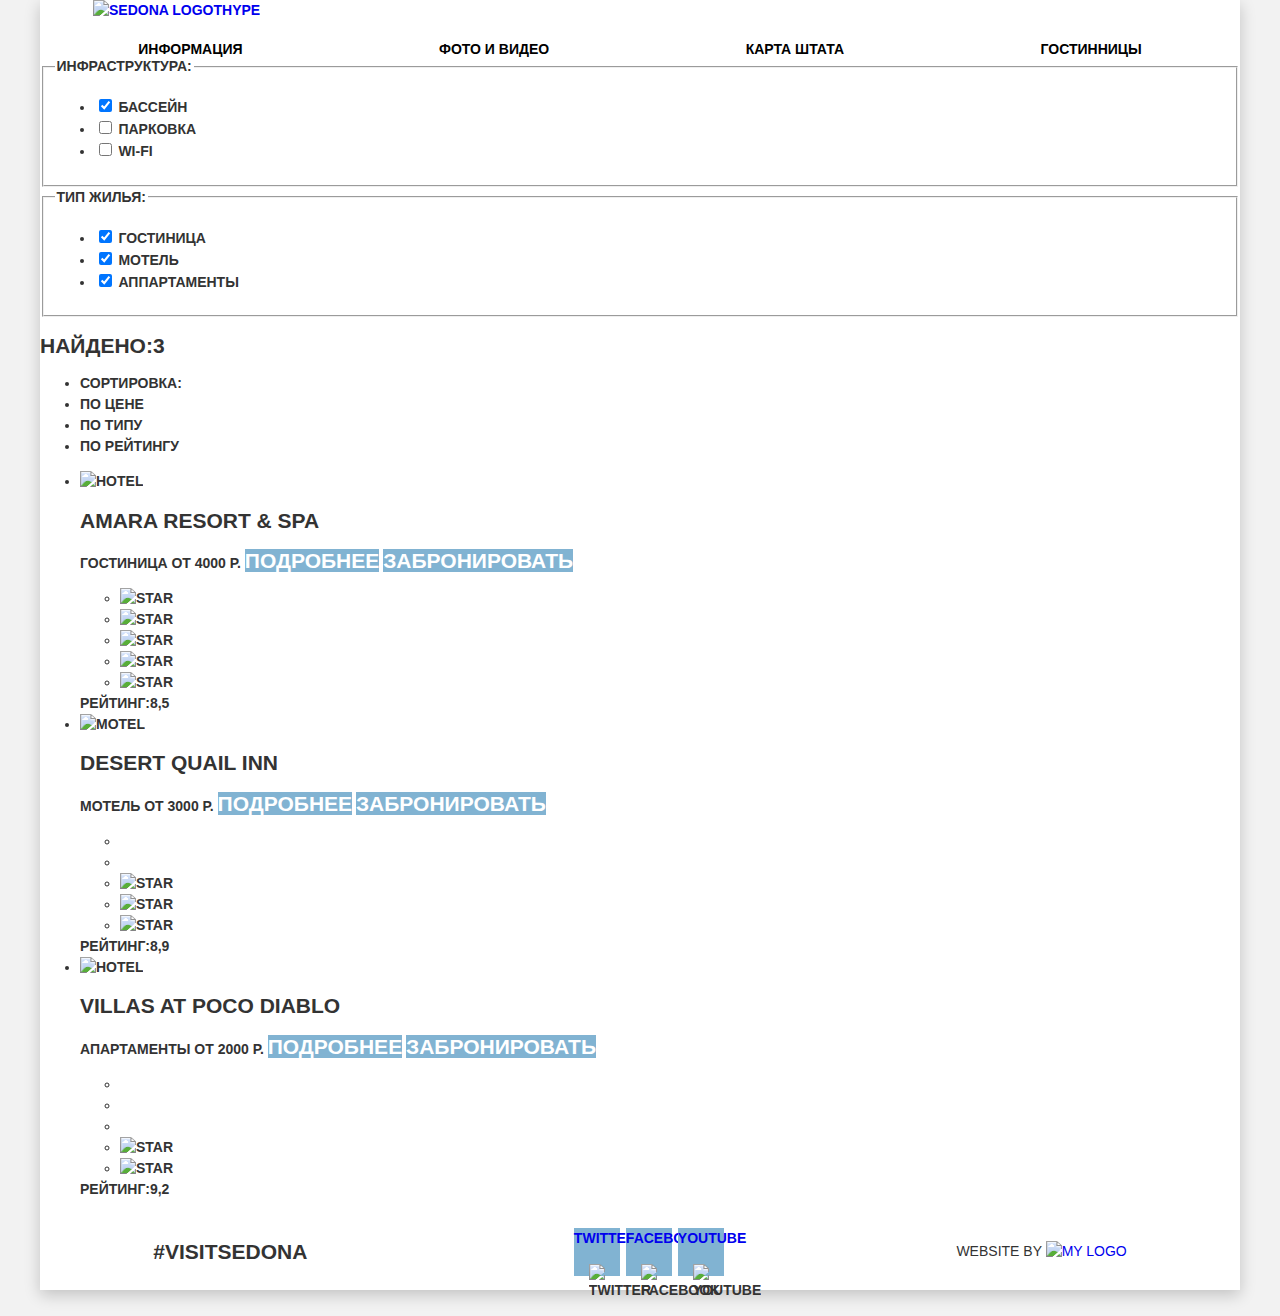
==== hotels.html @ 90617202 "input some flexbox" ====
<!DOCTYPE html>
<html lang="en">

<head>
    <meta charset="UTF-8">
    <meta name="viewport" content="width=device-width, initial-scale=1.0">
    <meta http-equiv="X-UA-Compatible" content="ie=edge">
    <title>Hotels</title>
    <link href="https://fonts.googleapis.com/css?family=PT+Sans:400,700&amp;subset=cyrillic" rel="stylesheet">
    <link rel="stylesheet" href="css/normalize.css">
    <link rel="stylesheet" href="css/style.css">
</head>

<body>
    <div class="container shadow">
        <header class="main-header">
            <nav class="main-navigation">
                <a class="main-header-logo" href="index.html"><img src="img/logo.png" alt="Sedona logothype"></a>
                <ul class="site-navigation">
                    <li><a href="info.html">Информация</a></li>
                    <li><a href="gallery.html">Фото и видео</a></li>
                    <li><a href="map.html">Карта штата</a></li>
                    <li><a href="hotels.html">Гостинницы</a></li>
                </ul>
            </nav>
        </header>
        <main>
            <h1 class="visually-hidden">Поиск отеля</h1>
            <section class="choose">
                <form action="action.php" method="POST">
                    <fieldset>
                        <legend>Инфраструктура:</legend>
                        <ul>
                            <li class="filter-option"><input type="checkbox" class="filter-input"
                                    id="pool" name="pool" checked>
                                <label for="pool">Бассейн</label></li>
                            <li class="filter-option"><input type="checkbox" class="filter-input"
                                    id="parking" name="parking">
                                <label for="parking">Парковка</label></li>
                            <li class="filter-option"><input type="checkbox" class="filter-input"
                                    name="wi-fi" id="wi-fi">
                                <label for="wi-fi">Wi-Fi</label></li>
                        </ul>
                    </fieldset>
                    <fieldset>
                        <legend>Тип жилья:</legend>
                        <ul>
                            <li class="filter-option">
                                <input type="checkbox" class="filter-input" name="hotel" id="hotel"
                                    checked>
                                <label for="hotel">Гостиница</label>
                            </li>
                            <li class="filter-option">
                                <input type="checkbox" name="motel" id="motel" checked>
                                <label for="motel">Мотель</label>
                            </li>
                            <li class="filter-option">
                                <input type="checkbox" name="appartments" id="appartments" checked>
                                <label for="appartments">Аппартаменты</label>
                            </li>
                        </ul>
                    </fieldset>

                </form>
            </section>
            <section class="founded">
                <h2 class="found">Найдено:3</h2>
                <ul class="sort">
                    <li>Сортировка:</li>
                    <li class="sort-option">По цене</li>
                    <li class="sort-option">По типу</li>
                    <li class="sort-option">По рейтингу</li>
                </ul>
                <ul class="hotel-list">
                    <li class="hotel-review">
                        <img src="img/hotel" alt="hotel">
                        <h2 class="hotel-name">Amara Resort & SPA</h2>
                        <p class="hotel-info">
                            Гостиница <span class="price">от 4000 Р.</span>
                            <a href="#" class="button blue-button">Подробнее</a>
                            <a href="#" class="button brown-button">Забронировать</a>
                        </p>
                        <div class="rate">
                            <ul class="stars-list">
                                <li class="star">
                                    <img src="img/star.svg" alt="star">
                                </li>
                                <li class="star">
                                    <img src="img/star.svg" alt="star">
                                </li>
                                <li class="star">
                                    <img src="img/star.svg" alt="star">
                                </li>
                                <li class="star">
                                    <img src="img/star.svg" alt="star">
                                </li>
                                <li class="star">
                                    <img src="img/star.svg" alt="star">
                                </li>
                            </ul>
                            <span class="rated">Рейтинг:8,5</span>
                        </div>
                    </li>
                    <li class="hotel-review">
                        <img src="img/motel" alt="motel">
                        <h2 class="hotel-name">Desert Quail Inn</h2>
                        <p class="hotel-info">
                            Мотель <span class="price">от 3000 Р.</span>
                            <a href="#" class="button blue-button">Подробнее</a>
                            <a href="#" class="button brown-button">Забронировать</a>
                        </p>
                        <div class="rate">
                            <ul class="stars-list">
                                <li class="star"></li>
                                <li class="star"></li>
                                <li class="star">
                                    <img src="img/star.svg" alt="star">
                                </li>
                                <li class="star">
                                    <img src="img/star.svg" alt="star">
                                </li>
                                <li class="star">
                                    <img src="img/star.svg" alt="star">
                                </li>
                            </ul>
                            <span class="rated">Рейтинг:8,9</span>
                        </div>
                    </li>
                    <li class="hotel-review">
                        <img src="img/hotel" alt="hotel">
                        <h2 class="hotel-name">Villas At Poco Diablo</h2>
                        <p class="hotel-info">
                            Апартаменты <span class="price">от 2000 Р.</span>
                            <a href="#" class="button blue-button">Подробнее</a>
                            <a href="#" class="button brown-button">Забронировать</a>
                        </p>
                        <div class="rate">
                            <ul class="stars-list">
                                <li class="star"></li>
                                <li class="star"></li>
                                <li class="star"></li>
                                <li class="star">
                                    <img src="img/star.svg" alt="star">
                                </li>
                                <li class="star">
                                    <img src="img/star.svg" alt="star">
                                </li>
                            </ul>
                            <span class="rated">Рейтинг:9,2</span>
                        </div>
                    </li>
                </ul>
            </section>
        </main>
        <footer class="main-footer">
                <div class="container">
                    <span class="tag">#VisitSedona</span>
                    <ul class="social">
                        <li><a href="#" class="social-buttons">Twitter</a> <img src="img/twitter.svg" alt="Twitter"></li>
                        <li><a href="#" class="social-buttons">Facebook</a><img src="img/fb-icon.svg" alt="Facebook"></li>
                        <li><a href="#" class="social-buttons">Youtube</a><img src="img/youtube.svg" alt="Youtube"></li>
                    </ul>
                    <p class="footer-copyright">Website by <a href="#"><img src="img/dev-logo.jpg" alt="My logo"
                                width="50px" height="50px"></a></p>
                </div>
            </footer>
    </div>
</body>

</html>
---- css/style.css ----
body {
    margin: 0;
    padding: 0;

    font-family: "PT Sans Narrow", Arial, sans-serif;
    font-size: 14px;
    line-height: 21px;
    font-weight: 700;
    text-transform: uppercase;
    color:#333333;

    background-color: #f2f2f2;
}

.visually-hidden {
    position: absolute;
    clip:rect(0 0 0 0);
    width:1px;
    height: 1px;
    margin:-1px;
}

a {
    text-decoration: none;
}

.container {
    background-color: #fff;
    width:1200px;
    margin:0 auto;
    padding:0;
}

.shadow {
    box-shadow: 0 5px 15px 0 rgba(0,1,1,0.2);
}

.main-navigation {
    font-size:14px;
    line-height: 21px;
    color:#000;
}

.site-navigation a {
    color:#000;
}

.site-navigation a:hover,
.site-navigation a:focus {
    color:#81b3d2;
}

.active a {
    color: #766357;
  }

.intro {
    min-height: 510px;
    background: url(../img/desktop-bg-triangle.png) 50% 100% no-repeat,
    url(../img/text-sedona.png) 50% 50% no-repeat,
    url(../img/desktop-bg-back.jpg) 0 20% no-repeat;
    background-color: #5496db;
    margin-bottom: 60px;
}

.intro-city {
    color:#000;
    text-align: center;
    margin-bottom: 50px;
}

.intro-heading  {
    font-size: 21px;
    line-height: 26px;
    margin:0 auto 28px;
}

.intro-info {
    font-size: 14px;
    line-height: 21px;
    font-weight: 400;
}

.reasons {
    margin-bottom: 50px;
}

.blue-reason {
    color:#fff;
    background-color: #81b3d2;
}

.reason-item {
    width:400px;
    height:255px;
    text-align: center;
    margin:0;
}

.reason-photo {
    max-height: 255px;
}

.reason {
    padding-top:45px;
    font-size: 21px;
    line-height: 21px;
    margin-top:0;
}

.description {
    font-size: 14px;
    font-weight: 400;
    opacity: 0.8;
}

.reason-number {
    display:block;
    padding-bottom: 25px;
}

.booking {
    text-align: center; 
    height:290px;
}

.interested {
    font-size: 30px;
    line-height: 36px;
    font-weight: 700;
    margin: 0;
    padding-top: 55px;
}

.modal {
    width:568px;
    height:482px;
}

.search-hotels {
padding:30px 0;
   font-size: 21px;
   line-height: 26px;
    color:#fff;
   text-align: center;
    width:568px;
    height: 86px;
    background-color: #766357;
    border:0;
    text-transform: uppercase;
    margin-top:50px;
    font-weight: 700;
}

.search-hotels:hover,
.search-hotels:focus {
    background-color: #604e43;
}

.button {
color:#fff;
background-color: #81b3d2;
border:0;
font-size: 21px;
line-height: 26px;
font-weight: 700;
width:458px;
height: 58px;
text-transform: uppercase;
}

.button:hover,
.button:focus {
    background-color:#669ec0;
}

.search-form p, .search-form input {
    font-size: 14px;
    line-height: 26px;
    font-weight: 700;
}

.tag {
    font-size: 21px;
    line-height: 26px;
    font-weight: 700;
}

.social li:hover,
.social li:focus {
    background-color: #669ec0;
}

.footer-copyright {
    font-weight: 400; 
}
/* сеточные стили*/

.main-navigation {
    max-height: 56px;
}

.main-header-logo {
    width: 138px;
    height: 70px;
    padding:0 53px;
}

.main-navigation-wrapper {
    width:100%;
}

.site-navigation {
    width:1200px;
    margin:0;
    padding: 0;
    list-style:none;
    display: flex;
    flex-direction: row;
    justify-content: space-around;
    align-items: center;
    min-height: 56px;
}
 
.function {
    padding-bottom: 20px;
}

.reasons-of-sedona {
    margin:0 auto;
    padding: 0;
    display:flex;
    flex-wrap: wrap;
    list-style:none;
}

.more-reasons {
    margin:0 auto;
    padding: 20px 0;
    display:flex;
    list-style:none;
}

.grey-wrap {
    display:flex;
    background-color: #eeeeee;
    margin-top: 0;
}

.main-footer .container {
    display: flex;
    align-items: center;
    justify-content: space-around;
}

.social {
    display:flex;
}

.social li img {
margin:15px;
}

.social li {
    width:46px;
    height:48px;
    background-color: #81b3d2;
    display:inline-block;
    margin-right:6px;
}

.booking {
    display:flex;
    flex-direction: column;
   align-items:center;
}
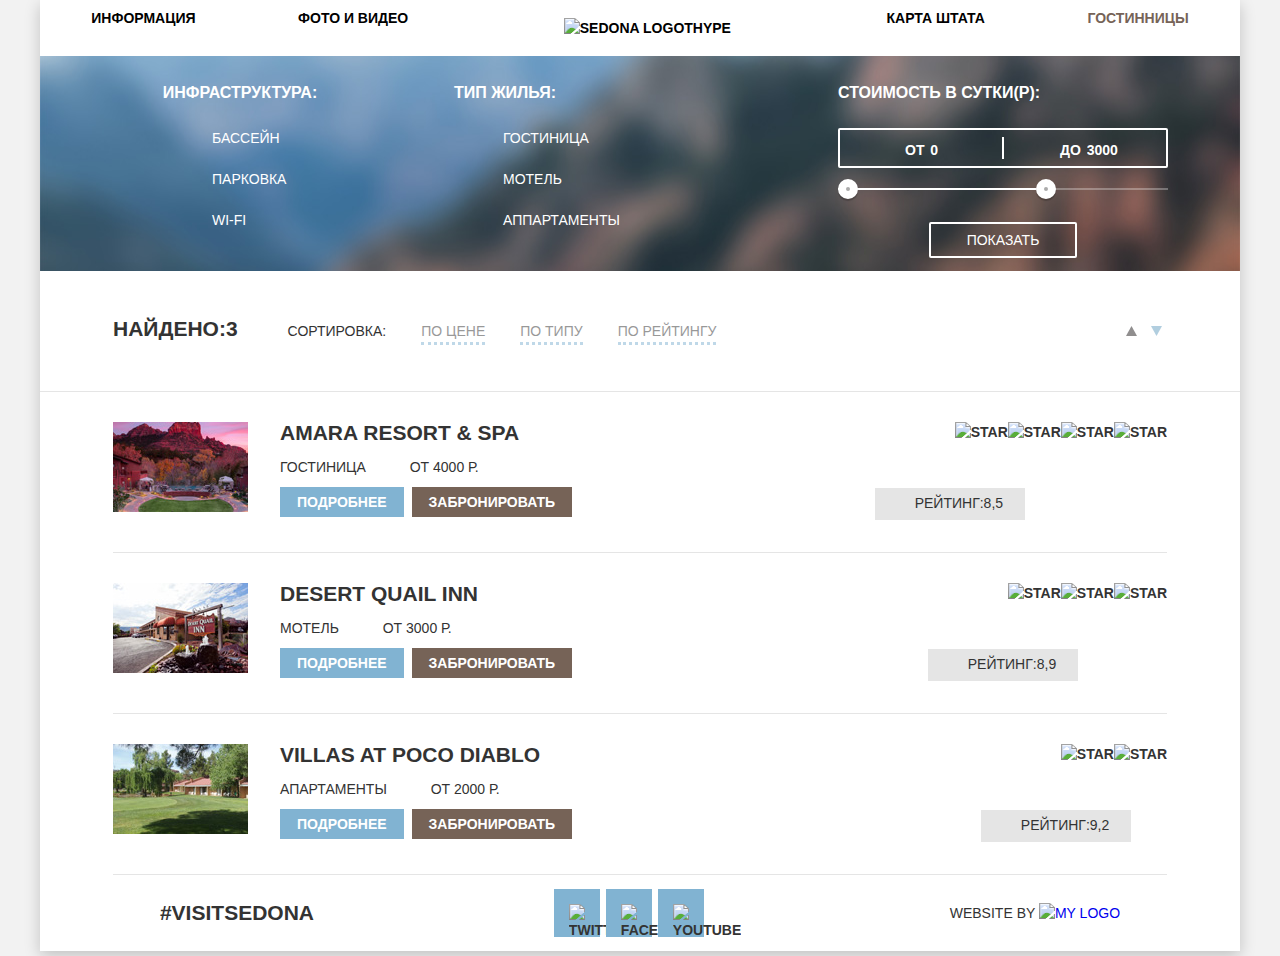
==== commit f9b3456c: "hotels page on sedona" ====
--- a/hotels.html
+++ b/hotels.html
@@ -15,55 +15,76 @@
     <div class="container shadow">
         <header class="main-header">
             <nav class="main-navigation">
-                <a class="main-header-logo" href="index.html"><img src="img/logo.png" alt="Sedona logothype"></a>
-                <ul class="site-navigation">
-                    <li><a href="info.html">Информация</a></li>
-                    <li><a href="gallery.html">Фото и видео</a></li>
-                    <li><a href="map.html">Карта штата</a></li>
-                    <li><a href="hotels.html">Гостинницы</a></li>
-                </ul>
+                <div class="main-navigation-wrapper">
+                    <ul class="site-navigation">
+                        <li class="function "><a href="info.html">Информация</a></li>
+                        <li class="function"><a href="gallery.html">Фото и видео</a></li>
+                        <li> <a class="main-header-logo" href="index.html"><img src="img/logo.png"
+                                    alt="Sedona logothype"></a></li>
+                        <li class="function"><a href="map.html">Карта штата</a></li>
+                        <li class="function active"><a href="hotels.html">Гостинницы</a></li>
+                    </ul>
+                </div>
             </nav>
         </header>
         <main>
             <h1 class="visually-hidden">Поиск отеля</h1>
             <section class="choose">
-                <form action="action.php" method="POST">
-                    <fieldset>
-                        <legend>Инфраструктура:</legend>
-                        <ul>
-                            <li class="filter-option"><input type="checkbox" class="filter-input"
-                                    id="pool" name="pool" checked>
-                                <label for="pool">Бассейн</label></li>
-                            <li class="filter-option"><input type="checkbox" class="filter-input"
-                                    id="parking" name="parking">
-                                <label for="parking">Парковка</label></li>
-                            <li class="filter-option"><input type="checkbox" class="filter-input"
-                                    name="wi-fi" id="wi-fi">
-                                <label for="wi-fi">Wi-Fi</label></li>
+                <form action="action.php" method="POST" class="filter">
+                    <div class="infrastructure">
+                        <h2>Инфраструктура:</h2>
+                        <ul class="filters">
+                            <li class="filter-option "><label class="info-checkbox"><input type="checkbox" class="filter-input visually-hidden" id="pool" name="pool"
+                                    checked> <span class="checkbox-indicator"></span>
+                                Бассейн</label></li>
+                            <li class="filter-option"><label class="info-checkbox"><input type="checkbox" class="filter-input visually-hidden" id="parking"
+                                    name="parking"> <span class="checkbox-indicator"></span>
+                                Парковка</label></li>
+                            <li class="filter-option"><label class="info-checkbox"><input type="checkbox" class="filter-input visually-hidden" name="wi-fi"
+                                    id="wi-fi"> <span class="checkbox-indicator"></span>
+                               Wi-Fi</label></li>
                         </ul>
-                    </fieldset>
-                    <fieldset>
-                        <legend>Тип жилья:</legend>
-                        <ul>
+                    </div>
+                    <div class="live">
+                        <h2>Тип жилья:</h2>
+                        <ul class="filterz">
                             <li class="filter-option">
-                                <input type="checkbox" class="filter-input" name="hotel" id="hotel"
-                                    checked>
-                                <label for="hotel">Гостиница</label>
+                                    <label class="info-checkbox">
+                                <input type="checkbox" class="filter-input visually-hidden" name="hotel" id="hotel" checked> <span class="checkbox-indicator"></span>
+                               Гостиница</label>
                             </li>
                             <li class="filter-option">
-                                <input type="checkbox" name="motel" id="motel" checked>
-                                <label for="motel">Мотель</label>
+                                    <label class="info-checkbox">
+                                <input type="checkbox" class="filter-input visually-hidden"  name="motel" id="motel" checked> <span class="checkbox-indicator"></span>
+                                Мотель</label>
                             </li>
                             <li class="filter-option">
-                                <input type="checkbox" name="appartments" id="appartments" checked>
-                                <label for="appartments">Аппартаменты</label>
+                                    <label class="info-checkbox">
+                                <input type="checkbox" class="filter-input visually-hidden"  name="appartments" id="appartments" checked> <span class="checkbox-indicator"></span>
+                                Аппартаменты</label>
                             </li>
                         </ul>
-                    </fieldset>
-
+                    </div>
+                    <div class="filter-range">
+                        <h2 class="filter-range-title">Стоимость в сутки(р):</h2>
+                        <div class="price-controls">
+                         <label class="min-price">от
+                             <input type="text" name="min-price" value="0">
+                         </label>
+                         <label class="max-price">до <input type="text" name="max-price" value="3000"></label>
+                        </div>
+                        <div class="range-control">
+                         <div class="scale">
+                             <div class="bar"></div>
+                             <div class="range-toggle range-toggle-min"></div>
+                             <div class="range-toggle range-toggle-max"></div>
+                         </div>
+                        </div>
+                        <button class="btn-transparent" type=submit>Показать</button>
+                    </div>
                 </form>
             </section>
-            <section class="founded">
+            <section class="sorts">
                 <h2 class="found">Найдено:3</h2>
                 <ul class="sort">
                     <li>Сортировка:</li>
@@ -71,15 +92,24 @@
                     <li class="sort-option">По типу</li>
                     <li class="sort-option">По рейтингу</li>
                 </ul>
+                <div class="sorting">
+                    <a href="#" class="sort-btn"><svg xmlns="http://www.w3.org/2000/svg" width="11" height="10" viewBox="0 0 11 10"><path fill="#231F20" d="M5.5 0L0 10h11z"/></svg></a>
+                    <a href="#"  class="sort-btn active"><svg xmlns="http://www.w3.org/2000/svg" width="11" height="10" viewBox="0 0 11 10"><path fill="#231F20" d="M5.5 10L0 0h11"/></svg></a>
+                </div>
+             </section>   
+             <section class="hotels">
                 <ul class="hotel-list">
                     <li class="hotel-review">
-                        <img src="img/hotel" alt="hotel">
+                        <img src="img/hotel.jpg" width="135" height="90" alt="hotel">
+                        <div class="text-info">
                         <h2 class="hotel-name">Amara Resort & SPA</h2>
                         <p class="hotel-info">
                             Гостиница <span class="price">от 4000 Р.</span>
-                            <a href="#" class="button blue-button">Подробнее</a>
-                            <a href="#" class="button brown-button">Забронировать</a>
-                        </p>
+                            </p>
+                            <a href="#" class="butn details">Подробнее</a>
+                            <a href="#" class="butn brone">Забронировать</a>
+                        
+                    </div>
                         <div class="rate">
                             <ul class="stars-list">
                                 <li class="star">
@@ -94,21 +124,21 @@
                                 <li class="star">
                                     <img src="img/star.svg" alt="star">
                                 </li>
-                                <li class="star">
-                                    <img src="img/star.svg" alt="star">
-                                </li>
+                                <li class="star"></li>
                             </ul>
                             <span class="rated">Рейтинг:8,5</span>
                         </div>
                     </li>
                     <li class="hotel-review">
-                        <img src="img/motel" alt="motel">
+                        <img src="img/motel.jpg" width="135" height="90" alt="motel">
+                        <div class="text-info">
                         <h2 class="hotel-name">Desert Quail Inn</h2>
                         <p class="hotel-info">
                             Мотель <span class="price">от 3000 Р.</span>
-                            <a href="#" class="button blue-button">Подробнее</a>
-                            <a href="#" class="button brown-button">Забронировать</a>
                         </p>
+                            <a href="#" class="butn details">Подробнее</a>
+                            <a href="#" class="butn brone">Забронировать</a>
+                    </div>
                         <div class="rate">
                             <ul class="stars-list">
                                 <li class="star"></li>
@@ -127,13 +157,16 @@
                         </div>
                     </li>
                     <li class="hotel-review">
-                        <img src="img/hotel" alt="hotel">
+                        <img src="img/apparts.jpg" width="135" height="90" alt="appartments">
+                        <div class="text-info">
                         <h2 class="hotel-name">Villas At Poco Diablo</h2>
                         <p class="hotel-info">
                             Апартаменты <span class="price">от 2000 Р.</span>
-                            <a href="#" class="button blue-button">Подробнее</a>
-                            <a href="#" class="button brown-button">Забронировать</a>
                         </p>
+                            <a href="#" class="butn details">Подробнее</a>
+                            <a href="#" class="butn brone">Забронировать</a>
+                        
+                    </div>
                         <div class="rate">
                             <ul class="stars-list">
                                 <li class="star"></li>
@@ -153,17 +186,20 @@
             </section>
         </main>
         <footer class="main-footer">
-                <div class="container">
-                    <span class="tag">#VisitSedona</span>
-                    <ul class="social">
-                        <li><a href="#" class="social-buttons">Twitter</a> <img src="img/twitter.svg" alt="Twitter"></li>
-                        <li><a href="#" class="social-buttons">Facebook</a><img src="img/fb-icon.svg" alt="Facebook"></li>
-                        <li><a href="#" class="social-buttons">Youtube</a><img src="img/youtube.svg" alt="Youtube"></li>
-                    </ul>
-                    <p class="footer-copyright">Website by <a href="#"><img src="img/dev-logo.jpg" alt="My logo"
-                                width="50px" height="50px"></a></p>
-                </div>
-            </footer>
+            <div class="container">
+                <span class="tag">#VisitSedona</span>
+                <ul class="social">
+                    <li><a href="#" class="social-buttons visually-hidden">Twitter</a> <img src="img/twitter.svg"
+                            alt="Twitter"></li>
+                    <li><a href="#" class="social-buttons visually-hidden">Facebook</a><img src="img/fb-icon.svg"
+                            alt="Facebook"></li>
+                    <li><a href="#" class="social-buttons visually-hidden">Youtube</a><img src="img/youtube.svg"
+                            alt="Youtube"></li>
+                </ul>
+                <p class="footer-copyright">Website by <a href="#"><img src="img/dev-logo.jpg" alt="My logo"
+                            width="50px" height="50px"></a></p>
+            </div>
+        </footer>
     </div>
 </body>
 
--- a/css/style.css
+++ b/css/style.css
@@ -81,10 +81,6 @@
     font-weight: 400;
 }
 
-.reasons {
-    margin-bottom: 50px;
-}
-
 .blue-reason {
     color:#fff;
     background-color: #81b3d2;
@@ -121,7 +117,7 @@
 
 .booking {
     text-align: center; 
-    height:290px;
+    min-height:290px;
 }
 
 .interested {
@@ -138,11 +134,11 @@
 }
 
 .search-hotels {
-padding:30px 0;
-   font-size: 21px;
-   line-height: 26px;
+    padding:30px 0;
+    font-size: 21px;
+    line-height: 26px;
     color:#fff;
-   text-align: center;
+    text-align: center;
     width:568px;
     height: 86px;
     background-color: #766357;
@@ -150,6 +146,7 @@
     text-transform: uppercase;
     margin-top:50px;
     font-weight: 700;
+    cursor: pointer;
 }
 
 .search-hotels:hover,
@@ -158,15 +155,17 @@
 }
 
 .button {
-color:#fff;
-background-color: #81b3d2;
-border:0;
-font-size: 21px;
-line-height: 26px;
-font-weight: 700;
-width:458px;
-height: 58px;
-text-transform: uppercase;
+    color:#fff;
+    background-color: #81b3d2;
+    border:0;
+    font-size: 21px;
+    line-height: 26px;
+    font-weight: 700;
+    width:458px;
+    height: 58px;
+    text-transform: uppercase;
+    margin:55px 0;
+    cursor: pointer;
 }
 
 .button:hover,
@@ -174,10 +173,10 @@
     background-color:#669ec0;
 }
 
-.search-form p, .search-form input {
-    font-size: 14px;
-    line-height: 26px;
-    font-weight: 700;
+.map {
+    background: #cacaca url(../img/map.jpg) no-repeat;
+    min-height:474px;
+    position: relative;
 }
 
 .tag {
@@ -189,6 +188,7 @@
 .social li:hover,
 .social li:focus {
     background-color: #669ec0;
+    cursor: pointer;
 }
 
 .footer-copyright {
@@ -255,6 +255,7 @@
 
 .social {
     display:flex;
+    padding:0;
 }
 
 .social li img {
@@ -273,4 +274,488 @@
     display:flex;
     flex-direction: column;
    align-items:center;
-}+}
+
+.modal-search {
+    position: absolute;
+    left:316px;
+    width:568px;
+    height:390px;
+    box-sizing: border-box;
+    padding:55px;
+ 
+    text-align: center;
+    font-size: 14px;
+    line-height: 26px;
+    font-weight: 700;
+
+    box-shadow:0 7px 15px 0 rgba(0,1,1,0.2);
+    background-color: #fff;
+
+    animation-name: bounce;
+    animation-duration: 0.6s;
+}
+
+.fields {
+    position: relative;
+    margin-bottom: 30px;
+    text-align:right;
+}
+
+.modal-search label {
+    line-height: 38px;
+    float:left;
+}
+
+.search-form input {
+    padding:6px 0;
+    box-sizing: border-box;
+    background-color: #f2f2f2;    
+    line-height: 26px;
+    border:0;
+   font-weight: 700;
+   text-transform: uppercase;
+}
+
+.search-form input[name="date-to"],
+.search-form input[name="date-from"] {
+    padding-left:12px;
+    width:345px;
+}
+.search-form input:hover {
+    background-color: #ebebeb;
+} 
+
+.search-form input:focus {
+    background-color: #fff;
+}
+
+.fields-after {
+    position: absolute;
+    top:9px;
+    right:10px;
+    opacity:0.3;
+    width:21px;
+    height:22px;
+    background-color:transparent;
+    background-image: url(../img/calendar.svg);
+}
+
+.fields-after:hover {
+    opacity:1;
+}
+
+.search-wrapper {
+    float:left;
+    box-sizing: border-box;
+    width: 50%;
+}
+
+.search-wrapper div {
+    float: right;
+}
+
+.search-wrapper label[for="kids"] {
+    margin-left: 52px;
+}
+
+.search-wrapper input {
+    float:left;
+    text-align: center;
+    width:38px;
+    height: 38px;
+}
+
+.btn {
+    width:38px;
+    height:38px;
+    float: left;
+    
+    font-weight: 700;
+    color: #a9a9a9;
+
+    border:none;
+    background-color: #f2f2f2;
+}
+
+.btn:hover,
+.btn:focus {
+    color:#000;
+}
+
+/*hotels style*/
+
+.choose {
+    box-sizing: border-box;
+    min-height: 215px;
+    background:#5d7284 url(../img/filter\ bg.jpg) 50% center no-repeat;
+}
+
+.filter {
+    width:1056px;
+    padding:0 72px;
+    padding-top: 26px;
+    padding-bottom: 7px;
+    display:flex;
+    flex-wrap: wrap;
+}
+
+.filter .infrastructure{
+    width:256px;
+    
+    font-size: 14px;
+    line-height: 21px;
+    color:#fff;
+   font-weight: 400;
+    text-align: center;
+}
+
+.filter .live {
+    width:274px;
+
+    font-size: 14px;
+    line-height: 21px;
+    color:#fff;
+    font-weight: 400;
+    text-align: center;
+}
+
+.filter-option {
+    margin-bottom: 20px;
+}
+
+.filter h2 {
+font-weight: 700;
+font-size: 16px;
+padding: 0;
+margin-top: 0;
+margin-bottom: 25px;
+}
+
+.filters {
+list-style: none;
+padding-left: 50px;
+text-align: left;
+}
+
+.filterz {
+    list-style: none;
+    padding-left: 85px;
+    text-align: left;
+}
+
+.info-checkbox {
+    position: relative;
+
+    padding-left: 50px;
+
+    cursor: pointer;
+}
+
+.info-checkbox input[type="checkbox"] + 
+.checkbox-indicator {
+    position: absolute;
+    top: -26px;
+    left: 0;
+
+    width: 23px;
+    height: 23px;
+    margin:23px 18px 23px 0;
+   background: url(/img/checkbox-off.svg) center no-repeat;
+}
+
+.info-checkbox input[type="checkbox"]:checked + .checkbox-indicator{
+    position: absolute;
+
+    top:-26px;
+    left: 0;
+
+    width: 27px;
+    height: 23px;
+   
+    background: url(/img/checkbox-on.svg) center no-repeat;
+}
+
+.filter-range {
+    width:330px;
+    color:#fff;
+    margin-left: auto;
+}
+
+.filter-range-title {
+    margin-bottom: 9px;
+    font-weight: 600;
+    font-size: 16px;
+    line-height: 21px;
+}
+
+.price-controls {
+    position: relative;
+    height: 36px;
+    margin-bottom: 20px;
+
+    font-size: 0;
+ 
+    border: 2px solid #fff;
+    border-radius: 2px;
+}
+
+.price-controls label {
+    display: inline-block;
+
+    font-size: 14px;
+    line-height: 38px;
+    vertical-align: top;
+
+    cursor: pointer;
+}
+
+.price-controls .min-price,
+.price-controls .max-price {
+    width: 90px;
+    padding-left: 65px;
+}
+
+.price-controls input {
+    width:50px;
+    margin: 0;
+
+    color: inherit;
+    font:inherit;
+
+    background: none;
+    border:none;
+    outline:none;
+}
+
+.range-control {
+    position: relative;
+    margin-bottom: 32px;
+}
+
+.range-control .scale {
+    height: 2px;
+    background: rgba(255,255,255, 0.3);
+}
+
+.range-control .bar {
+   
+    width:60%;
+    height: 2px;
+    background: #fff;
+}
+
+.range-toggle {
+    position: absolute;
+    top:-9px;
+
+    width:4px;
+    height: 4px;
+
+    background: #ababab;
+    border:8px solid #fff;
+    border-radius: 50%;
+    box-shadow: 0 2px 1px 0 rgba(0,1,1,0.2);
+   cursor: pointer;
+}
+
+.range-toggle-min {
+    left:0;
+}
+
+.range-toggle-max {
+    left:60%;
+}
+
+.range-toggle:hover {
+    background: #1c4f80;
+}
+
+.price-controls:after {
+    content: "";
+    position: absolute;
+    top:50%;
+    left:50%;
+
+    width:2px;
+    height: 22px;
+    background: #fff;
+    transform: translate(-50%,-50%);
+}
+
+.btn-transparent {
+    display: block;
+    margin: 0 auto;
+    padding: 6px 36px;
+
+    font-size: 14px;
+    line-height: 20px;
+    color:#fff;
+    text-transform: uppercase;
+
+    background: transparent;
+    border:2px solid #fff;
+    border-radius: 2px;
+    outline:none;
+    cursor: pointer;
+}
+
+.modal-show {
+    display:none;
+}
+
+.sorts {
+   
+    display:flex;
+    flex-wrap: wrap;
+    padding:30px 73px;
+
+    max-width: 1200px;
+    height: 60px;
+
+    border-bottom:1px solid #e5e5e5;
+}
+
+.sort {
+    display: flex;
+    flex-wrap: wrap;
+
+    padding-left: 30px;
+    margin:20px;
+
+    list-style: none;
+
+    font-weight: 400;
+}
+
+.sort-option {
+ margin-left: 35px;
+ opacity:0.5;
+ border-bottom:3px dotted #81b3d2;
+}
+
+.sort-option:hover,
+.sort-option:focus {
+    color:#81b3d2;
+    opacity:1;
+    border:0;
+}
+
+.sorting {
+    max-height:50px;
+    max-width: 80px;
+
+    margin-left: auto;
+    margin-top: 20px;
+}
+
+.sort-btn {
+    padding: 5px;
+    opacity:0.5;
+}
+
+.sort-btn:hover,
+.sort-btn:focus {
+    opacity: 1;
+}
+
+.active path {
+    fill:#669ec0;
+}
+
+.hotel-list {
+    max-width:1200px;
+    padding:0 73px;
+    margin: 0;
+}
+
+.hotel-review {
+    height: 130px;
+    display:flex;
+    flex-wrap: wrap;
+    border-bottom:1px solid #e5e5e5;
+    margin-top: 30px;
+}
+
+.stars-list {
+    display:flex;
+    list-style: none;
+    padding-left: 80px;
+}
+
+.rate {
+    margin-left: auto;
+}
+
+.rated {
+    margin-top: 45px;
+    padding-left:40px;
+    display: block;
+    text-align: bottom;
+    width: 110px;
+    height: 27px;
+    background: #e5e5e5;
+    font-weight: 400;
+    font-size: 14px;
+    line-height: 21px;
+    padding-top: 5px;
+}
+
+.hotel-name {
+    margin: 0 0 13px 0;
+}
+
+.hotel-info {
+    max-width:365px;
+}
+
+.text-info {
+    width:365px;
+    margin: 0;
+    padding: 0;
+    margin-left: 32px;
+
+    font-weight: 400;
+    font-size: 14px;
+}
+
+.price {
+  padding-left: 40px;
+}
+
+.butn {
+    font-size: 14px;
+    line-height: 21px;
+    font-weight: 700;
+    padding: 7px 17px;
+    color:#fff;
+}
+
+.details {
+    background-color:#81b3d2;
+}
+
+.brone {
+    background-color: #766357;
+    margin-left: 4px;
+}
+
+.brone:hover,
+.brone:focus {
+   background-color: #604e43;
+}
+
+.details:hover,
+.details:focus {
+    background-color: #669ec0;
+}
+
+/*animations*/
+
+@keyframes bounce {
+0% {transform: translateX(-2900px);}
+70% {transform: translateX(30px);}
+90% {transform: translateX(-10px);}
+100% {transform: translateX(0);}
+}
+
